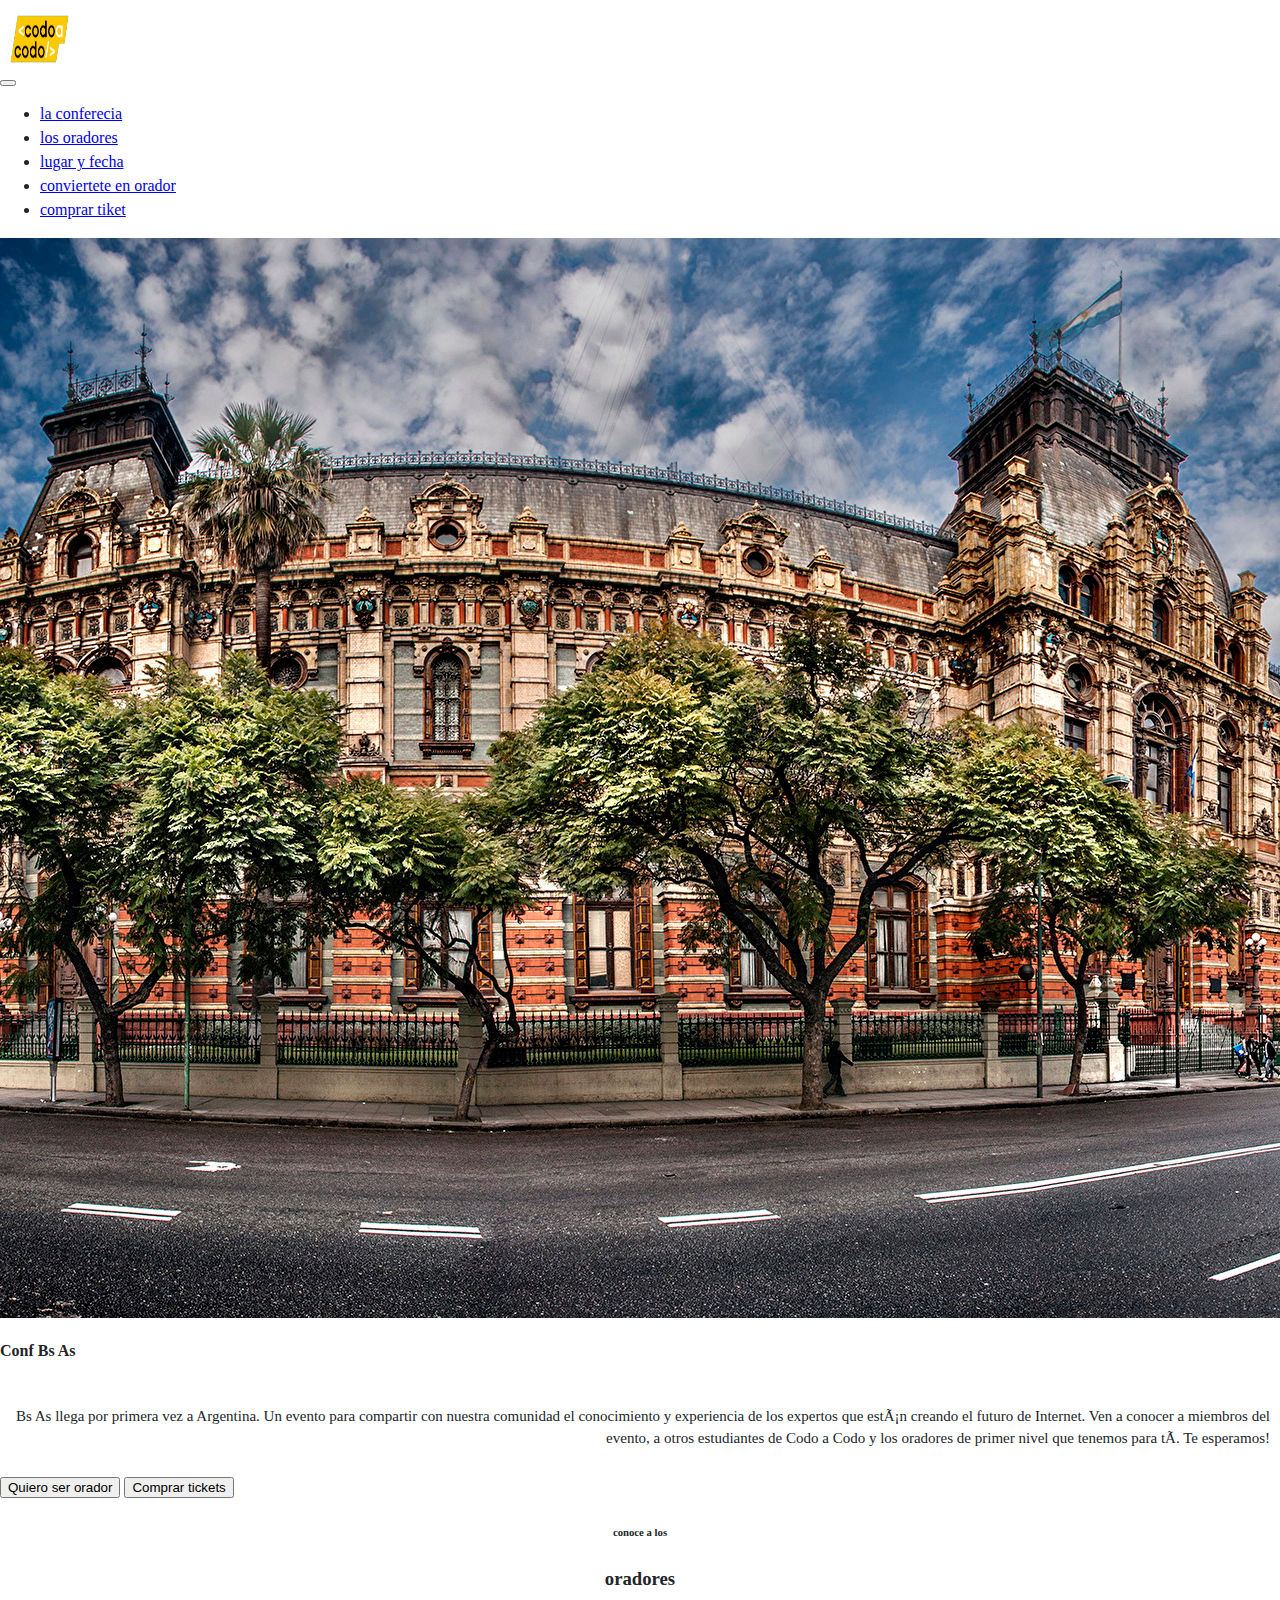
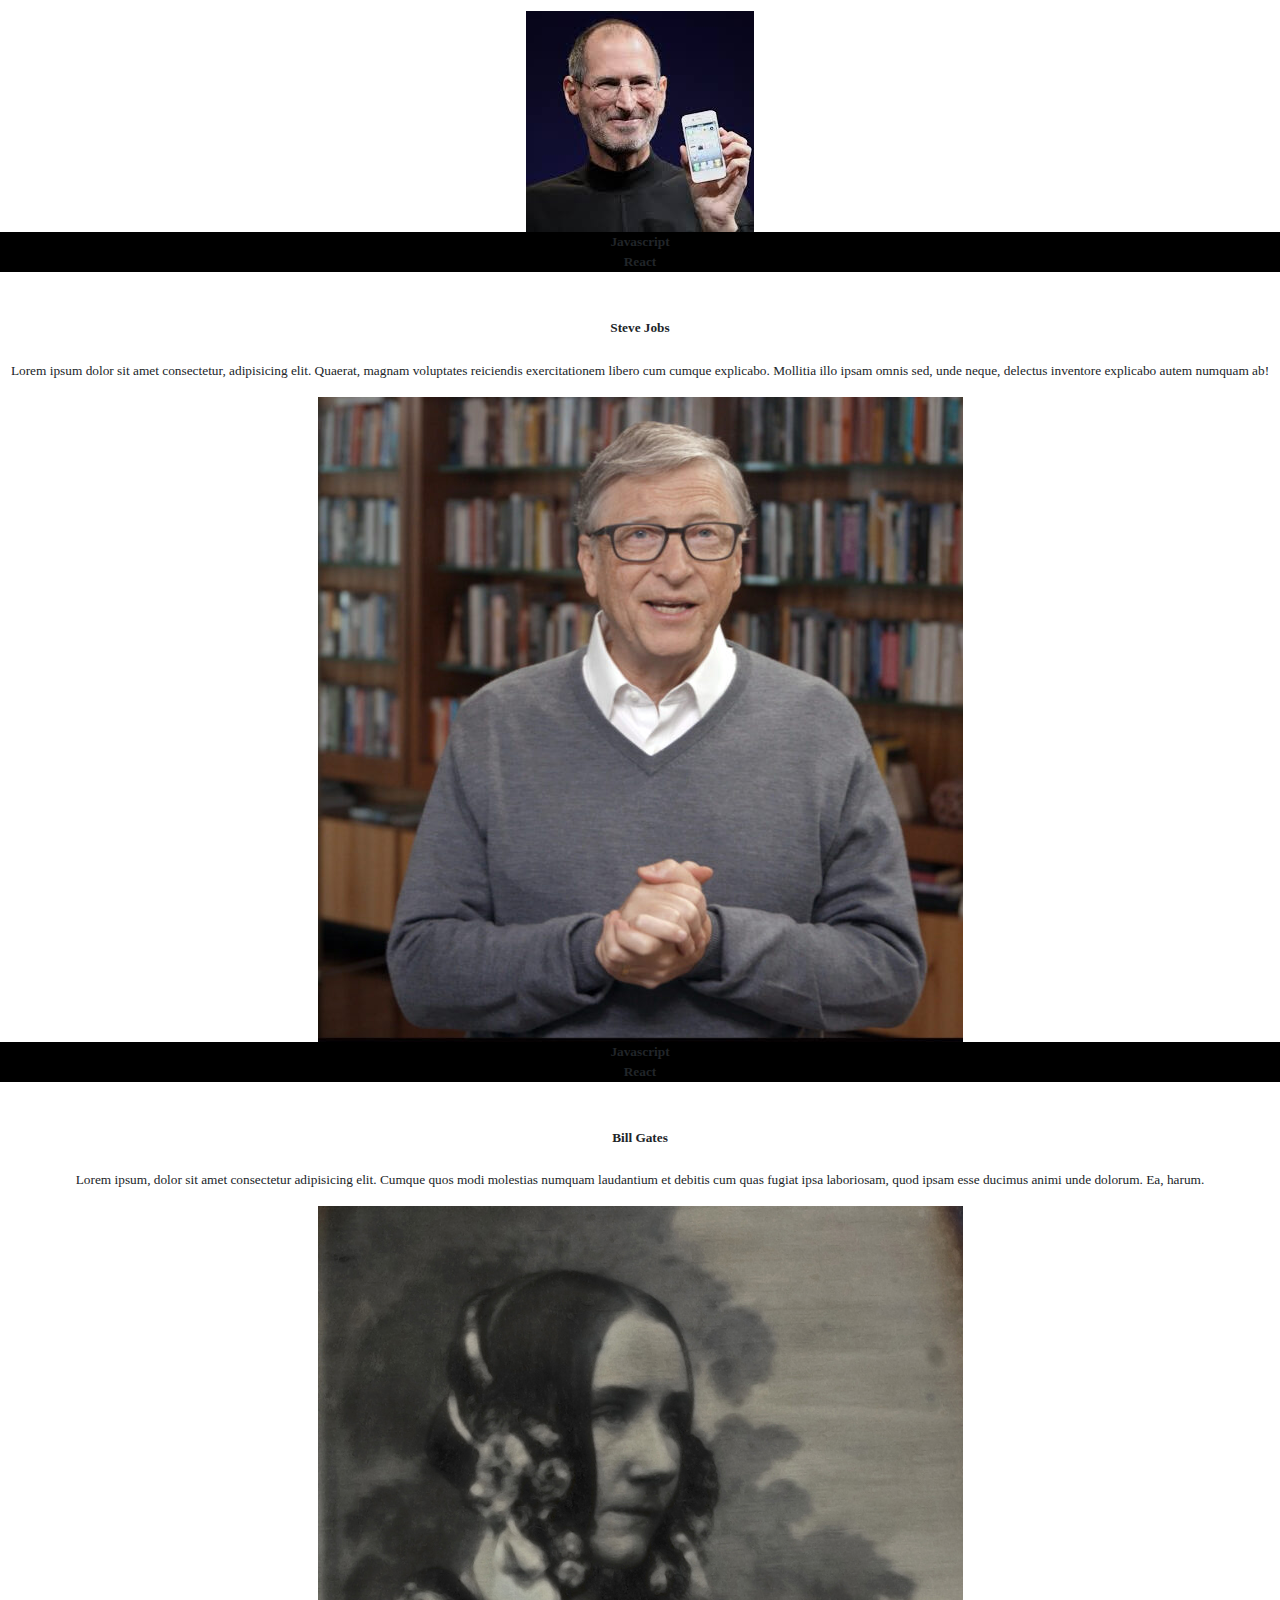
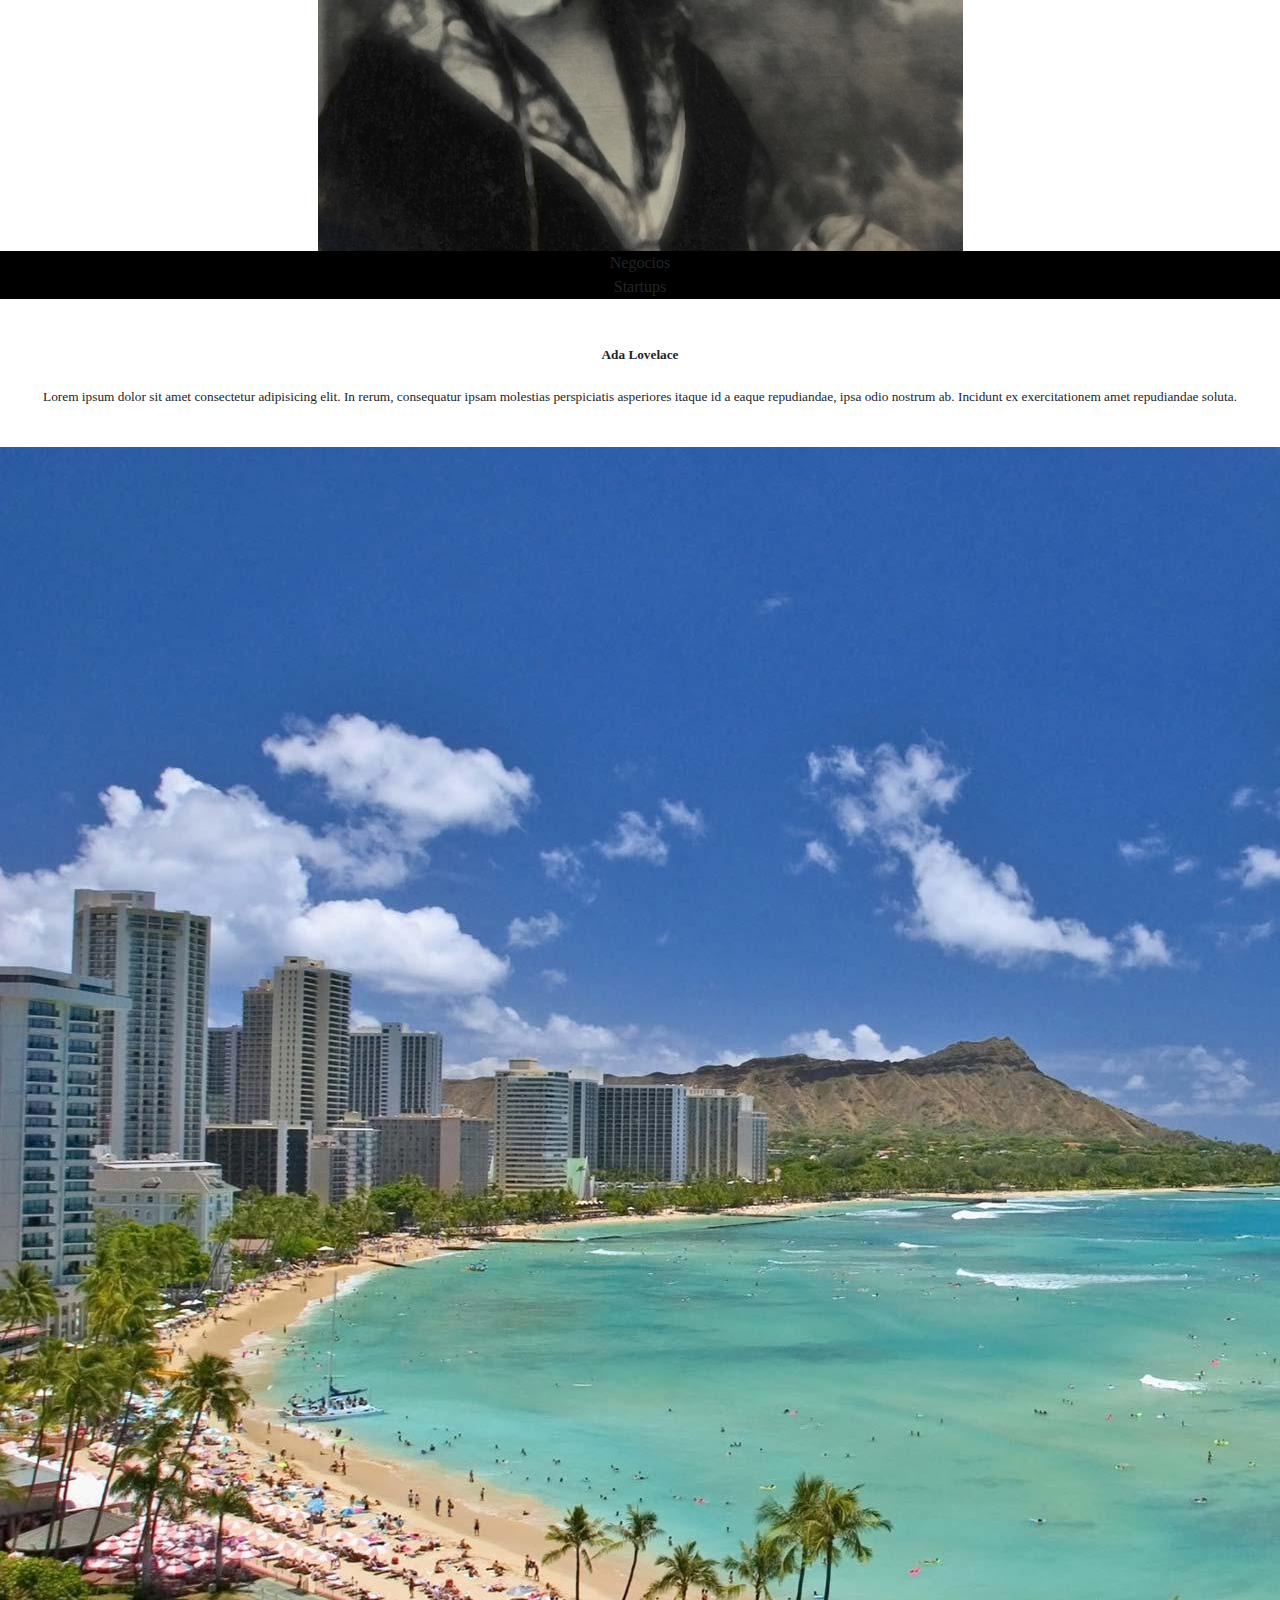
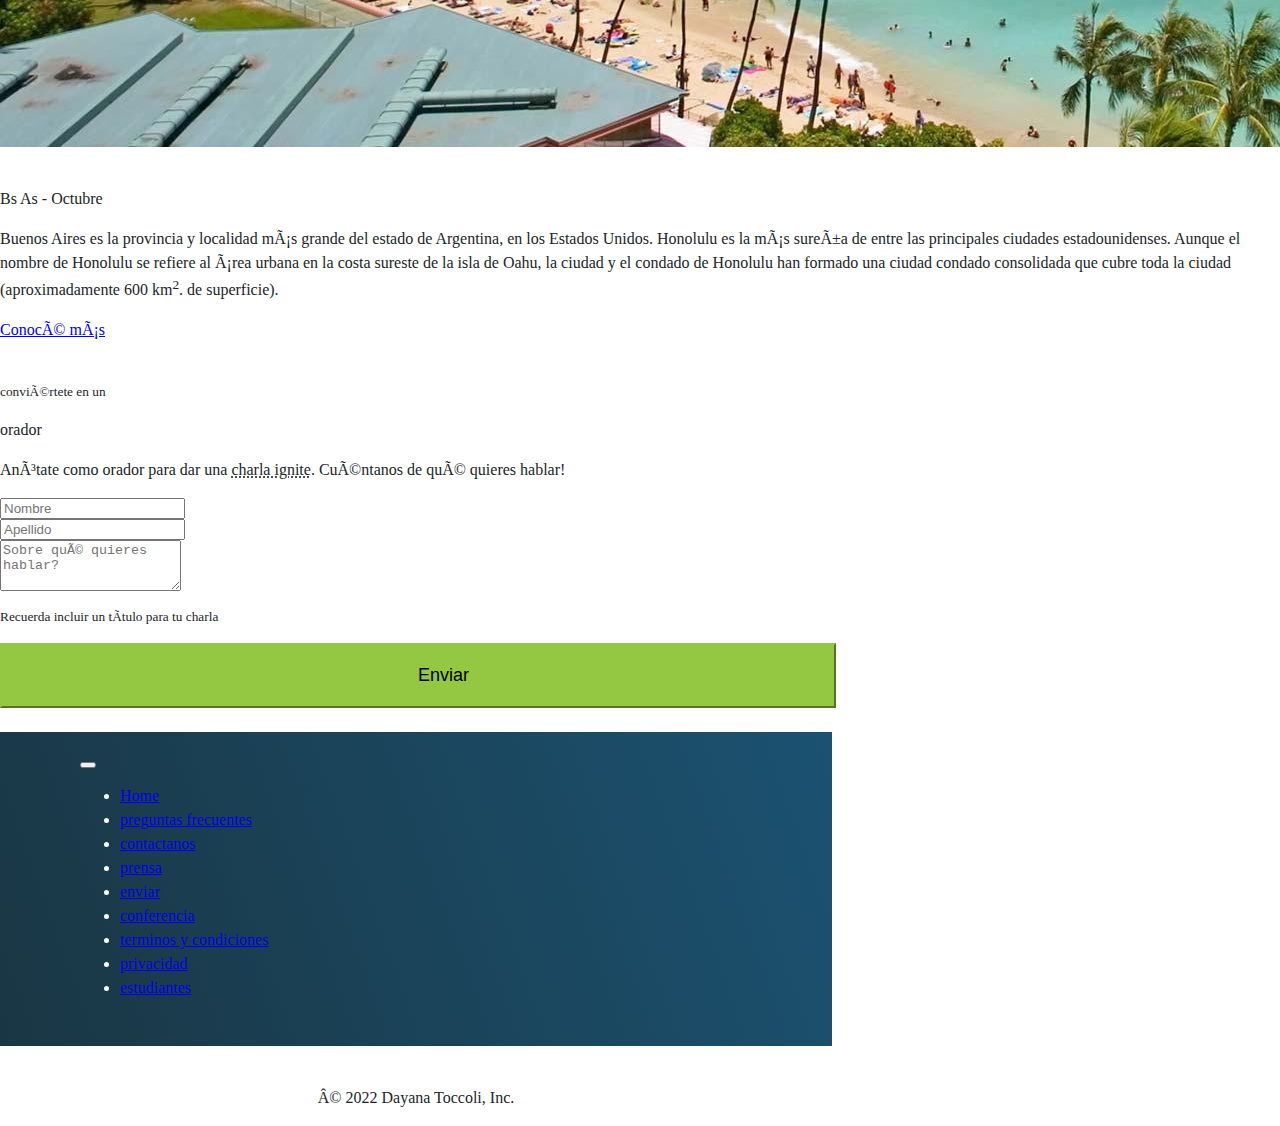
==== index.html/index.html @ 0b84499a "actualizacion" ====
<!DOCTYPE html5>
<html lang="es">
<head>
 <meta charset.= "utf-8">
 <meta name="esta es una pagina para el travbajo practico de codo a codo">
 <meta name="content= html, css, xtml, pagina, web, html5">
 <meta name=" viewport" content="width= device-width, initial-scale=1.0">
 <title>tp codo a codo</title>

<!-- CSS -->
<link rel="stylesheet" href="style.css">
<!-- bootstrap-->
<link href="https://cdn.jsdelivr.net/npm/bootstrap@5.2.2/dist/css/bootstrap.min.css" 
rel="stylesheet" integrity="sha384-Zenh87qX5JnK2Jl0vWa8Ck2rdkQ2Bzep5IDxbcnCeuOxjzrPF/et3URy9Bv1WTRi" 
crossorigin="anonymous">


</head>


<body>
<!--menu-->
<header>
  <nav class="row">
    <div>
      <a class="navbar-brand" href="#">
        <img src="img.png/codoacodo.png" alt="codoacodo" width="80px" height="80px">
      </a>
      <nav class="navbar navbar-expand-lg">
        <div class="container-fluid">
          <button class="navbar-toggler" type="button" data-bs-toggle="collapse" data-bs-target="#navbarNav" aria-controls="navbarNav" aria-expanded="false" aria-label="Toggle navigation">
            <span class="navbar-toggler-icon"></span>
          </button>
          <div class="collapse navbar-collapse" id="navbarNav">
            <ul class="navbar-nav">
              <li class="nav-item">
                <a class="nav-link active" href="#">la conferecia</a>
              </li>
              <li class="nav-item">
                <a class="nav-link active" href="#">los oradores</a>
              </li>
              <li class="nav-item">
                <a class="nav-link active" href="#">lugar y fecha</a>
              </li>
              <li class="nav-item">
                <a class="nav-link active" href="#">conviertete en orador</a>
              </li>
              <li class="nav-item" id="tiket">
                <a class="nav-link active" href="#">comprar tiket </a>
              </li>
            </ul>
          </div>
        </div>
      </nav>
</section>
</header>

<!-- Conf Bs As -->
<seccion class="container">
  <div class="degradado">
    <img src="img.png/ba1.jpg" class="card-img" alt="Buenos Aires"/>
  </div>
</seccion>
<div>
  <h4>Conf Bs As</h4>
  <section class="contenedortexto">
      <p>
          Bs As llega por primera vez a Argentina. Un evento para compartir con
          nuestra comunidad el conocimiento y experiencia de los expertos que
          están creando el futuro de Internet. Ven a conocer a miembros del
          evento, a otros estudiantes de Codo a Codo y los oradores de primer
          nivel que tenemos para tí. Te esperamos!
     </p>
    </div>
  </section>
  <sectio class="botones">
    <div>

      <button type="button">Quiero ser orador</button>
      <button type="button">Comprar tickets</button>
     
    </div>
  </section>

<!--oradores -->

<div class="oradores" style="width: 100%">
    
  <h6>conoce a los</h6>
  <h3>oradores</h3>

  <!-- presentadores-->
      <div class="card border-0">
        <div class="row row-cols-1 row-cols-md-3 g-4 textizq">
          <div class="col">
            <div class="card h-100">
              <img
                src="img.png/steve.jpg"
                class="card-img-top"
                alt="Steve Jobs"
              />
              <div class="card-body">
                <div class="container px-5 py-0">
                  <div class="row ms-0 position-absolute start-0">
                    <div
                      class="
                        col
                        card-text
                        bg-warning
                        rounded
                        mx-1
                        p-0
                        text-center
                      "
                    >
                      <small><strong>Javascript</strong></small>
                    </div>
                    <div
                      class="
                        col
                        card-text
                        bg-info
                        rounded
                        mx-1
                        p-0
                        text-center text-white
                      "
                    >
                      <small><strong>React</strong></small>
                    </div>
                  </div>
                </div>
                <br />
                <h5 class="card-title">Steve Jobs</h5>
                <p class="card-text">
                  <small>
                    Lorem ipsum dolor sit amet consectetur, adipisicing elit.
                    Quaerat, magnam voluptates reiciendis exercitationem libero
                    cum cumque explicabo. Mollitia illo ipsam omnis sed, unde
                    neque, delectus inventore explicabo autem numquam ab!
                  </small>
                </p>
              </div>
            </div>
          </div>
          <div class="col">
            <div class="card h-100">
              <img
                src="img.png/bill.jpg"
                class="card-img-top"
                alt="Bill Gates"
              />
              <div class="card-body">
                <div class="container px-5 py-0">
                  <div class="row ms-0 position-absolute start-0">
                    <div
                      class="
                        col
                        card-text
                        bg-warning
                        rounded
                        mx-1
                        p-0
                        mb-0
                        text-center
                      "
                    >
                      <small><strong>Javascript</strong></small>
                    </div>
                    <div
                      class="
                        col
                        card-text
                        bg-info
                        rounded
                        text-white
                        mx-1
                        p-0
                        mb-0
                        text-center
                      "
                    >
                      <small><strong>React</strong></small>
                    </div>
                  </div>
                </div>
                <br />
                <h5 class="card-title">Bill Gates</h5>
                <p class="card-text">
                  <small>
                    Lorem ipsum, dolor sit amet consectetur adipisicing elit.
                    Cumque quos modi molestias numquam laudantium et debitis cum
                    quas fugiat ipsa laboriosam, quod ipsam esse ducimus animi
                    unde dolorum. Ea, harum.
                  </small>
                </p>
              </div>
            </div>
          </div>
          <div class="col">
            <div class="card h-100">
              <img
                src="img.png/ada.jpeg"
                class="card-img-top"
                alt="Ada Lovelace"
              />
              <div class="card-body">
                <div class="container px-5 py-0">
                  <div class="row ms-0 position-absolute start-0">
                    <div
                      class="
                        col
                        card-text
                        bg-secondary
                        rounded
                        mx-1
                        p-0
                        mb-0
                        text-center text-white
                      "
                    >
                      <span class="badge badge-warning">Negocios</span>
                    </div>
                    <div
                      class="
                        col
                        card-text
                        bg-danger
                        rounded
                        text-white
                        mx-1
                        p-0
                        mb-0
                        text-center
                      "
                    >
                      <span class="badge badge-warning">Startups</span>
                    </div>
                  </div>
                </div>
                <br />

                <h5 class="card-title">Ada Lovelace</h5>
                <p class="card-text">
                  <small>
                    Lorem ipsum dolor sit amet consectetur adipisicing elit. In
                    rerum, consequatur ipsam molestias perspiciatis asperiores
                    itaque id a eaque repudiandae, ipsa odio nostrum ab.
                    Incidunt ex exercitationem amet repudiandae soluta.
                  </small>
                </p>
              </div>
            </div>
          </div>
        </div>
      </div>
    </div>

    <!-- Bs As - Octubre -->
    <br />
    <div class="container-fluid">
      <div class="row justify-content-center text-black divDoble">
        <div class="col-6 d-inline ps-0">
          <img src="img.png/honolulu.jpg" alt="Honolulu" class="card-img-top" />
        </div>
        <div class="col-6 d-inline divDoble">
          <br/>
          <p class= "t1"
          h4>Bs As - Octubre</p>
          <p class="t2">
            Buenos Aires es la provincia y localidad más grande del estado de
            Argentina, en los Estados Unidos. Honolulu es la más sureña de entre
            las principales ciudades estadounidenses. Aunque el nombre de
            Honolulu se refiere al área urbana en la costa sureste de la isla de
            Oahu, la ciudad y el condado de Honolulu han formado una ciudad
            condado consolidada que cubre toda la ciudad (aproximadamente 600
            km<sup>2</sup>. de superficie).
          </p>
          <a href="#" class="btn btn-outline-dark text-white border-white">Conocé más</a>
        </div>
      </div>
    </div>
    <br />

    <!-- Formulario de registro de oradores -->
    <div class="container-fluid text-center" px-5 style="width: 65%">
      <p class="text-uppercase pt-2 mb-0">
        <small>conviértete en un</small>
      </p>
      <p class="h1 text-uppercase">orador</p>
      <p>
        Anótate como orador para dar una
        <abbr title="attribute">charla ignite</abbr>. Cuéntanos de qué quieres
        hablar!
      </p>
      <div class="row g-2">
        <div class="col-md">
          <div class="mb-3">
            <input
              type="text"
              class="form-control"
              id="inputNombre"
              placeholder="Nombre"
            />
          </div>
        </div>
        <div class="col-md">
          <div class="mb-3">
            <input
              type="text"
              class="form-control"
              id="inputApellido"
              placeholder="Apellido"
            />
          </div>
        </div>
      </div>

      <div class="mb-3">
        <textarea
          class="form-control"
          id="exampleFormControlTextarea1"
          rows="3"
          placeholder="Sobre qué quieres hablar?"
        ></textarea>
        <p class="form-text alineadoIzq">
          <small>Recuerda incluir un título para tu charla</small>
        </p>
      </div>


      <div>
        <button class="botonEnviar" type="button">Enviar</button>
      </div>
    <br>


<footer>
 <nav class="navbar navbar-expand-lg">
    <div class="container-fluid">
      <button class="navbar-toggler" type="button" data-bs-toggle="collapse" data-bs-target="#navbarNav" aria-controls="navbarNav" aria-expanded="false" aria-label="Toggle navigation">
        <span class="navbar-toggler-icon"></span>
      </button>
      <div class="collapse navbar-collapse" id="navbarNav">
        <ul class="navbar-nav">
          <li class="nav-item">
            <a class="nav-link active" aria-current="page" href="#">Home</a>
          </li>
          <li class="nav-item">
            <a class="nav-link active" href="#">preguntas frecuentes</a>
          </li>
          <li class="nav-item">
            <a class="nav-link active" href="#">contactanos</a>
          </li>
          <li class="nav-item">
            <a class="nav-link active" href="#">prensa</a>
          </li>
          <li class="nav-item">
            <a class="nav-link active" href="#">enviar</a>
          </li>
          <li class="nav-item">
            <a class="nav-link active" href="#">conferencia</a>
          </li>
          <li class="nav-item">
            <a class="nav-link active" href="#">terminos y condiciones</a>
          </li>
          <li class="nav-item">
            <a class="nav-link active" href="#">privacidad</a>
          <li class="nav-item">
            <a class="nav-link active" href="#">estudiantes</a>
            </li>
          </li>
        </ul>
      </div>
    </div>
  </nav>


<br>
    <p class="mg">© 2022 Dayana Toccoli, Inc.</p>
</footer>


    <script
      src="C:\Users\Lenovo\Desktop\TP Integrdor - Codo a codo\Estilos.css"
      integrity="sha384-MrcW6ZMFYlzcLA8Nl+NtUVF0sA7MsXsP1UyJoMp4YLEuNSfAP+JcXn/tWtIaxVXM"
      crossorigin="anonymous"
    ></script>
  </body>
</html>
---- index.html/style.css ----
*, ::after, ::before {
  box-sizing: border-box
}
/*conferencia bsas*/

.container{
    background: black;
    padding: 0px;
    position: relative;
    text-align: center;
    width: 100%;
}
 
  .card-img {
    opacity: 1;
    transition: 0.5s opacity;
  }
  
  .degradado .degradado-desc {
    background-color: rgba(0, 0, 0, 0.6);
    bottom: 0px;
    color: white;
    font-size: 1.2em;
    left: 0px;
    padding: 10px 15px;
    position: absolute;
    transition: 0.5s padding;
    text-align: center;
    width: 100%;
  }

  .contenedortexto{
    text-align: right;
    position: inherit;
    left: 40%;
    padding: 5px;
    margin: 5px;
    font-size:15px ;
  }
  
  .contenedortexto .botones{
    text-align: left;
  }
  
  .textoAbajo {
    position: relative;
    bottom: -35%;
}

/*oradores*/
.oradores{
  text-align: center;
}


body {
  margin: 0;
  font-family: var(--bs-font-sans-serif);
  font-size: 1rem;
  font-weight: 400;
  line-height: 1.5;
  color: #212529;
  background-color: #fff;
  -webkit-text-size-adjust: 100%;
  -webkit-tap-highlight-color: transparent
}





.container-fluid .navbar{

background: linear-gradient(70deg, rgba(26,54,68,255), rgba(27,82,113,255));
color: white;
text-align: initial;

padding-left: 80px;
padding-right: 80px;
justify-content: space-between;
padding-top: 30PX;
padding-bottom: 30px;

align-items: center;
width: 100%;
margin-bottom: 0%;

     
}




.botonenviar{
  background-color: #95c842 !important;
  border-color: #95c842 !important;
  width: 100%;
  font-size: large;
  margin: 0%;
  padding-top: 20px;
  padding-bottom: 20px;
  padding-left: 50%;
  padding-right: 50%;
  justify-content: space-between;
  align-items: center;
  position: relative;
      }

  .mg{
    text-align: center;
  }
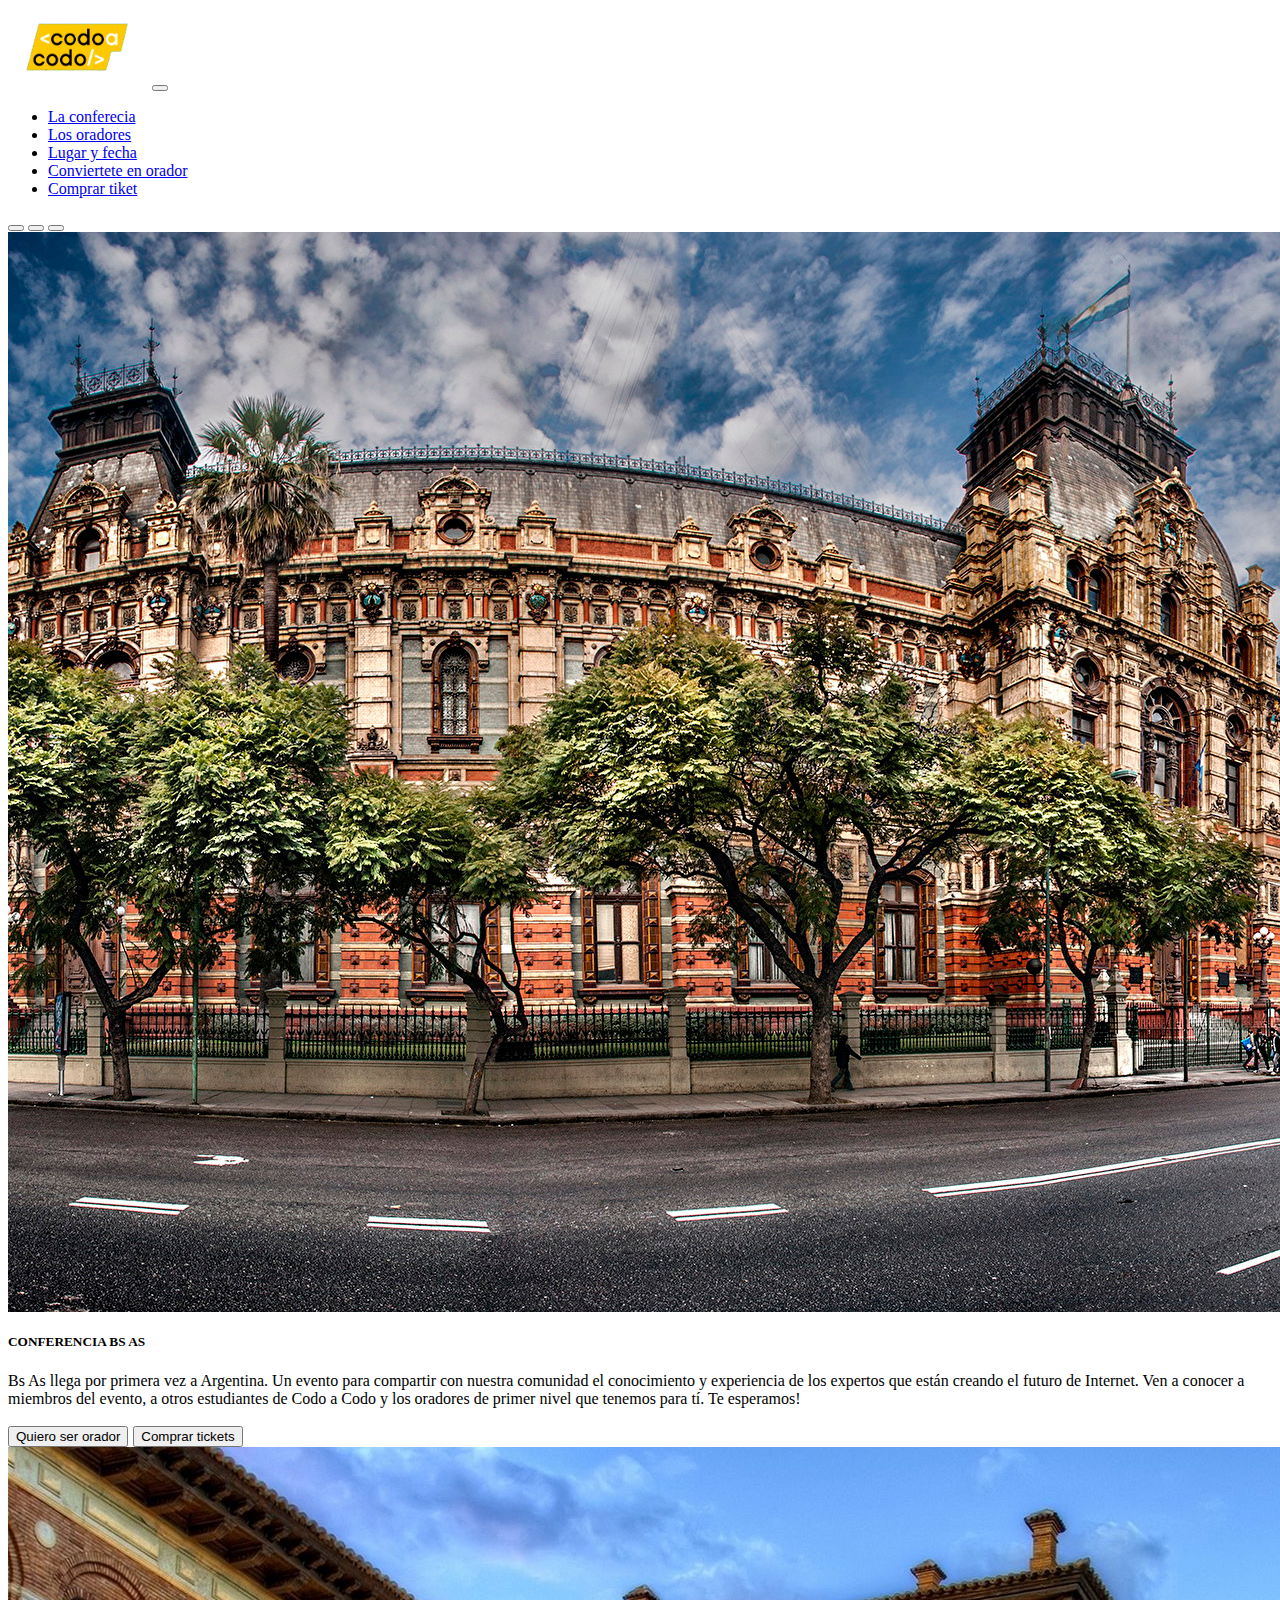
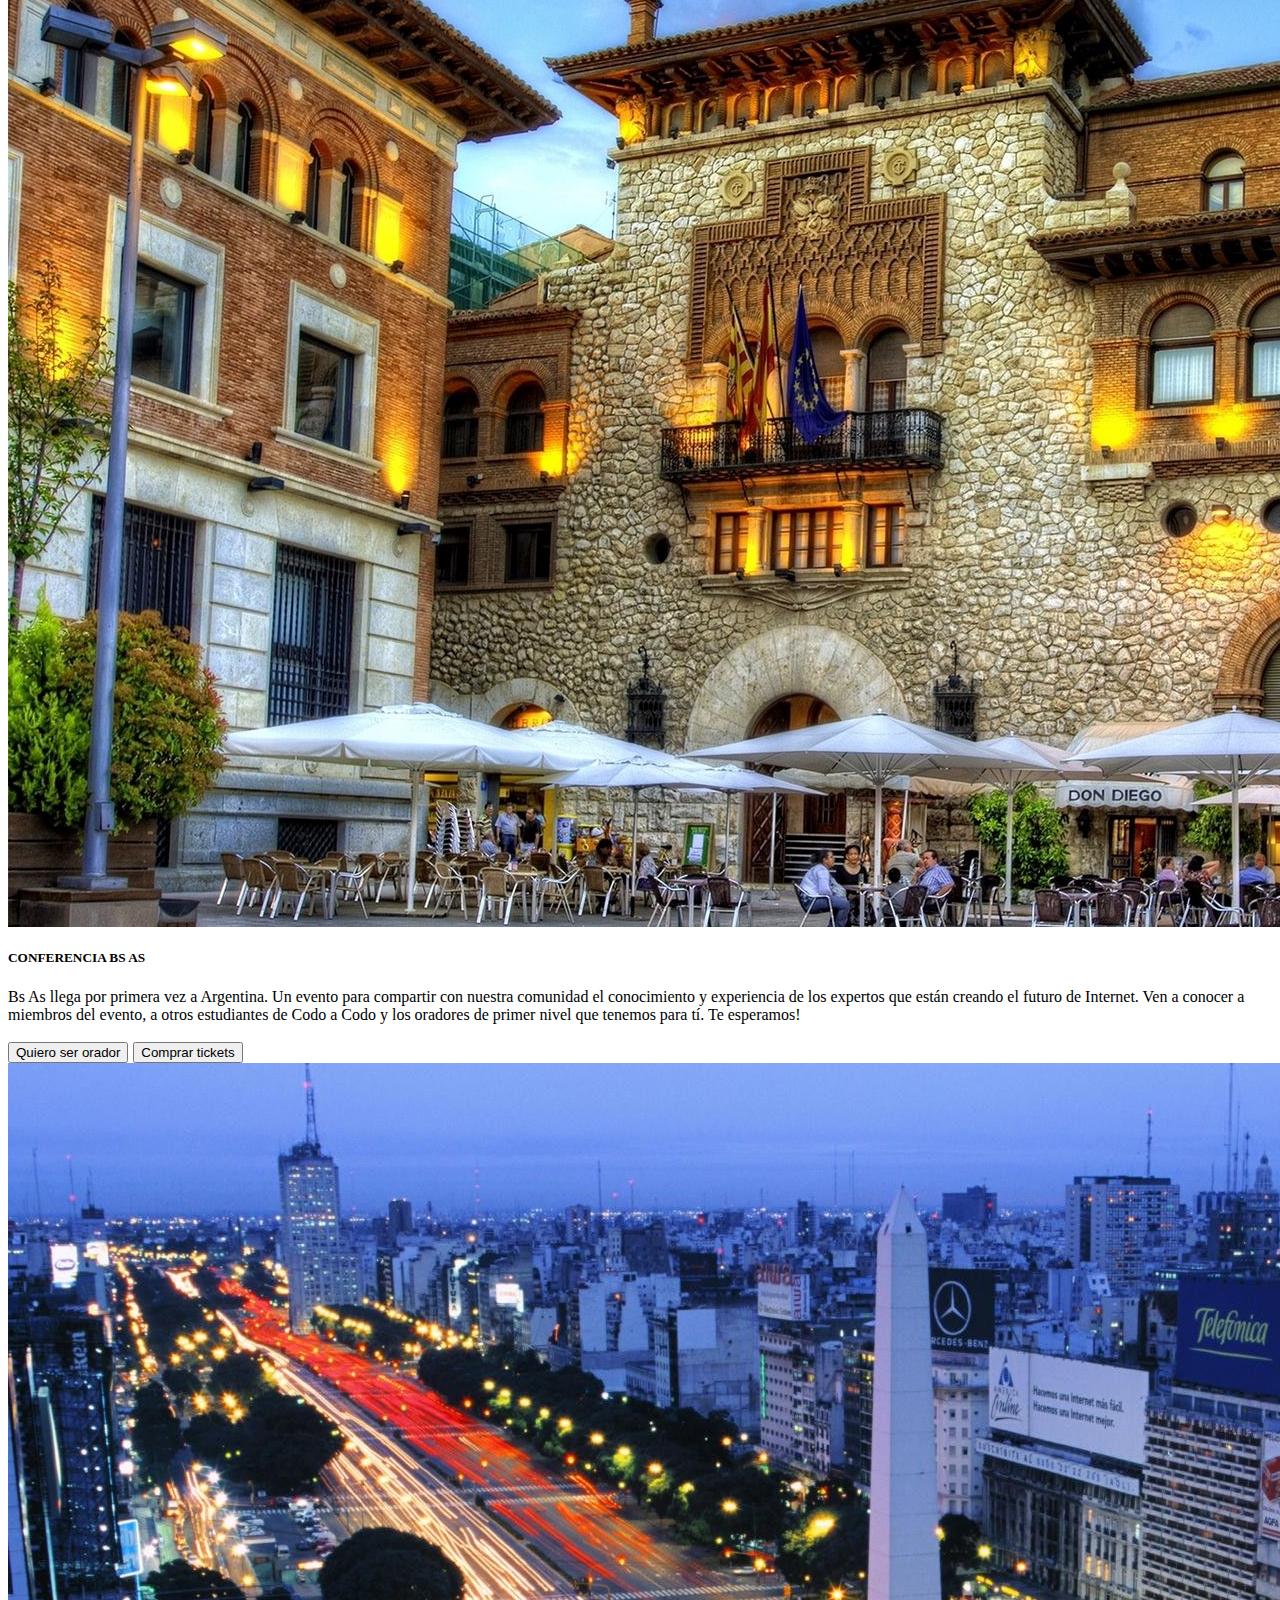
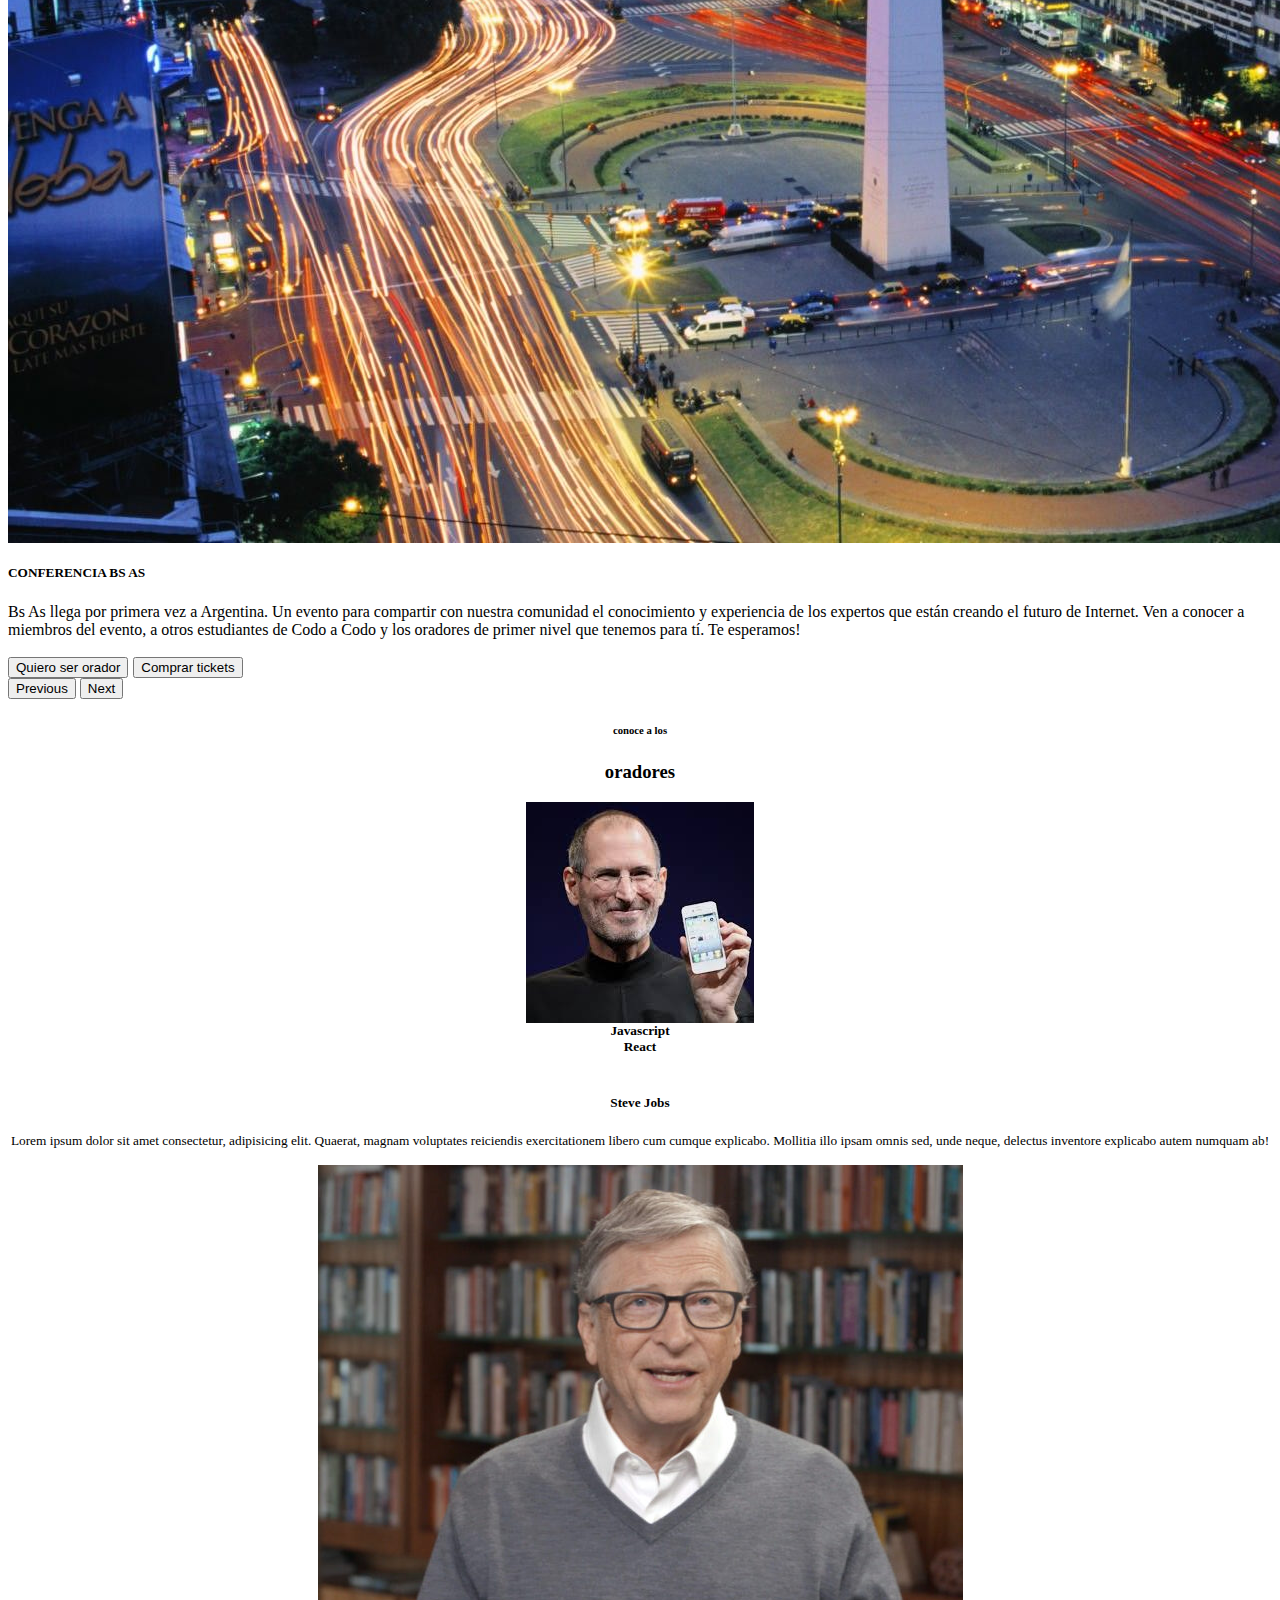
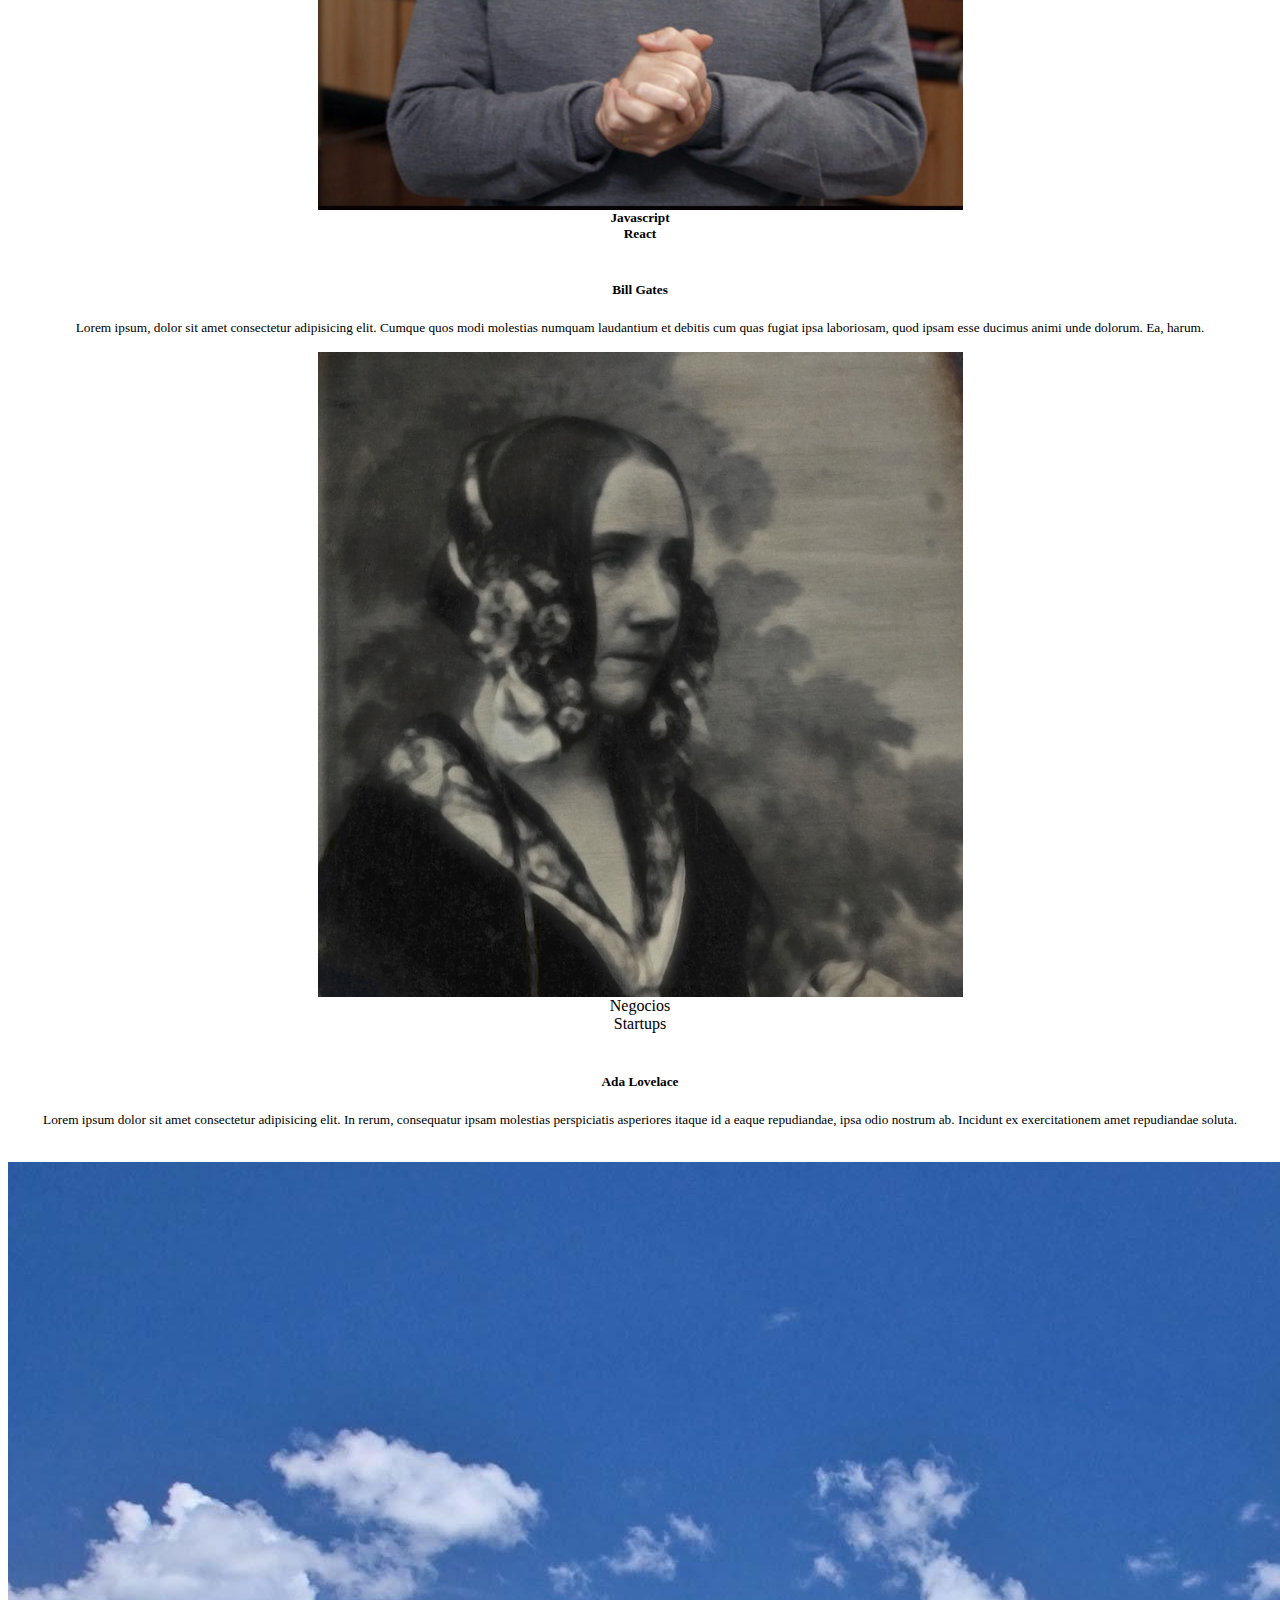
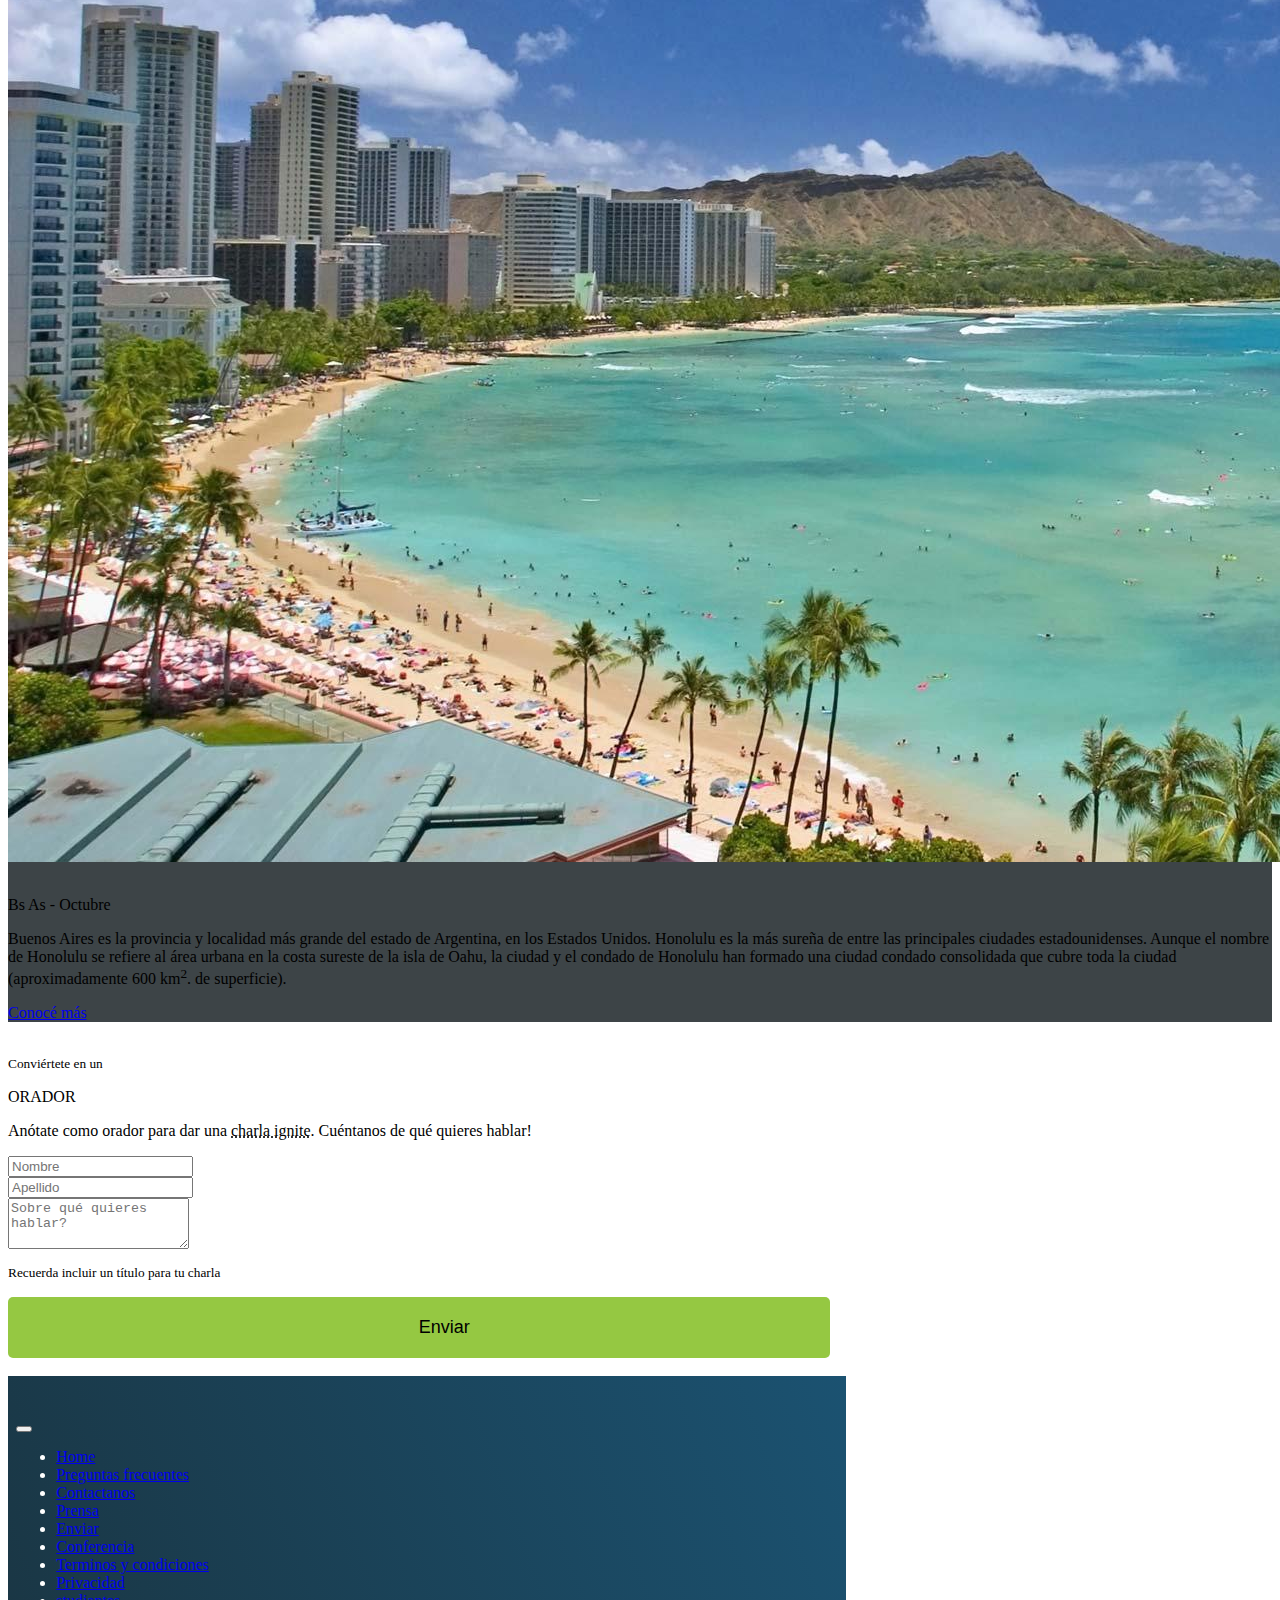
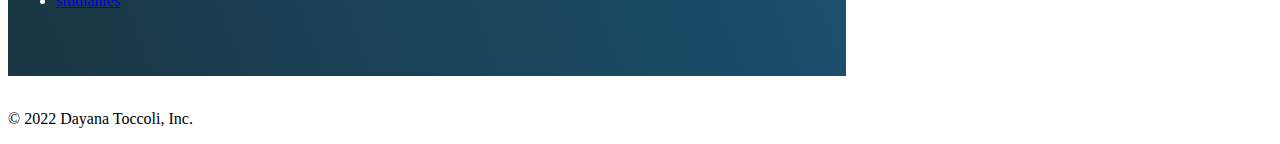
==== commit 6878f1ce: "actualizacion" ====
--- a/index.html/index.html
+++ b/index.html/index.html
@@ -1,8 +1,8 @@
 <!DOCTYPE html5>
 <html lang="es">
 <head>
- <meta charset.= "utf-8">
- <meta name="esta es una pagina para el travbajo practico de codo a codo">
+ <meta charset= "utf-8">
+ <meta name="esta es una pagina para el trabajo practico de codo a codo">
  <meta name="content= html, css, xtml, pagina, web, html5">
  <meta name=" viewport" content="width= device-width, initial-scale=1.0">
  <title>tp codo a codo</title>
@@ -20,67 +20,114 @@
 
 <body>
 <!--menu-->
-<header>
-  <nav class="row">
-    <div>
+<section>
+  <header>
+  <nav class="navbar navbar-expand-lg bg-dark">
+    <!-- Navbar content -->
+   <div class="container-fluid">
       <a class="navbar-brand" href="#">
-        <img src="img.png/codoacodo.png" alt="codoacodo" width="80px" height="80px">
-      </a>
-      <nav class="navbar navbar-expand-lg">
-        <div class="container-fluid">
-          <button class="navbar-toggler" type="button" data-bs-toggle="collapse" data-bs-target="#navbarNav" aria-controls="navbarNav" aria-expanded="false" aria-label="Toggle navigation">
-            <span class="navbar-toggler-icon"></span>
-          </button>
-          <div class="collapse navbar-collapse" id="navbarNav">
-            <ul class="navbar-nav">
-              <li class="nav-item">
-                <a class="nav-link active" href="#">la conferecia</a>
+        <img src="img.png/codoacodo.png" alt="codoacodo" height="80px" class="d-inline-block aling-text-top"></a>
+        <button class="navbar-toggler" type="button" data-bs-toggle="collapse" data-bs-target>
+        <span class="navbar-toggler-icon"></span>
+        </button>
+        <div class="textizq" id="navbarnav">
+          <ul class="nav">
+                <li class="nav-item">
+                <a class="nav-link text-white" href="#">La conferecia</a>
               </li>
               <li class="nav-item">
-                <a class="nav-link active" href="#">los oradores</a>
+                <a class="nav-link text-white" href="#">Los oradores</a>
               </li>
               <li class="nav-item">
-                <a class="nav-link active" href="#">lugar y fecha</a>
+                <a class="nav-link text-white" href="#">Lugar y fecha</a>
               </li>
               <li class="nav-item">
-                <a class="nav-link active" href="#">conviertete en orador</a>
+                <a class="nav-link text-white" href="#">Conviertete en orador</a>
               </li>
               <li class="nav-item" id="tiket">
-                <a class="nav-link active" href="#">comprar tiket </a>
+                <a class="nav-link" href="#">Comprar tiket</a>
               </li>
-            </ul>
-          </div>
-        </div>
-      </nav>
+          </ul>
+        </div>
+    </div>
+  </nav>
 </section>
-</header>
 
 <!-- Conf Bs As -->
-<seccion class="container">
-  <div class="degradado">
-    <img src="img.png/ba1.jpg" class="card-img" alt="Buenos Aires"/>
+
+
+<div id="carouselExampleDark" class="carousel carousel-light slide" data-bs-ride="carousel">
+  <div class="carousel-indicators">
+    <button type="button" data-bs-target="#carouselExampleDark" data-bs-slide-to="0" class="active" aria-current="true" aria-label="Slide 1"></button>
+    <button type="button" data-bs-target="#carouselExampleDark" data-bs-slide-to="1" aria-label="Slide 2"></button>
+    <button type="button" data-bs-target="#carouselExampleDark" data-bs-slide-to="2" aria-label="Slide 3"></button>
   </div>
-</seccion>
-<div>
-  <h4>Conf Bs As</h4>
-  <section class="contenedortexto">
-      <p>
+  <div class="carousel-inner">
+    <div class="carousel-item active" data-bs-interval="10000">
+      <img src="img.png/ba1.jpg" class="d-block w-100" alt="bsas1">
+      <div class="carousel-caption d-none d-md-block">
+        <h5 id="texto">CONFERENCIA BS AS</h5>
+        <p id="texto">
           Bs As llega por primera vez a Argentina. Un evento para compartir con
           nuestra comunidad el conocimiento y experiencia de los expertos que
           están creando el futuro de Internet. Ven a conocer a miembros del
           evento, a otros estudiantes de Codo a Codo y los oradores de primer
           nivel que tenemos para tí. Te esperamos!
-     </p>
-    </div>
-  </section>
-  <sectio class="botones">
-    <div>
-
-      <button type="button">Quiero ser orador</button>
-      <button type="button">Comprar tickets</button>
-     
-    </div>
-  </section>
+        </p>
+        <div class="texto">
+          <button type="button" class="btn btn-outline-dark text-white border-dark">Quiero ser orador</button>
+          <button type="button" class="btn btn-outline-dark text-white border-dark">Comprar tickets</button>
+          </div>  
+      </div>
+    </div>
+    <div class="carousel-item" data-bs-interval="2000">
+      <img src="img.png/ba2.jpg" class="d-block w-100" alt="bsas2">
+      <div class="carousel-caption d-none d-md-block ">
+        <h5 id="texto">CONFERENCIA BS AS</h5>
+        <p id="texto">
+          Bs As llega por primera vez a Argentina. Un evento para compartir con
+          nuestra comunidad el conocimiento y experiencia de los expertos que
+          están creando el futuro de Internet. Ven a conocer a miembros del
+          evento, a otros estudiantes de Codo a Codo y los oradores de primer
+          nivel que tenemos para tí. Te esperamos!
+        </p>
+        <div class="texto">
+          <button type="button" class="btn btn-outline-dark text-white border-black">Quiero ser orador</button>
+          <button type="button" class="btn btn-outline-dark text-white border-black">Comprar tickets</button>
+          </div>  
+      </div>
+    </div>
+    <div class="carousel-item">
+      <img src="img.png/ba3.jpg" class="d-block w-100" alt="bsas3">
+      <div class="carousel-caption d-none d-md-block">
+        <h5 id="texto">CONFERENCIA BS AS</h5>
+        <p id="texto">
+          Bs As llega por primera vez a Argentina. Un evento para compartir con
+          nuestra comunidad el conocimiento y experiencia de los expertos que
+          están creando el futuro de Internet. Ven a conocer a miembros del
+          evento, a otros estudiantes de Codo a Codo y los oradores de primer
+          nivel que tenemos para tí. Te esperamos!
+        </p>
+        <div class="texto">
+          <button type="button" class="btn btn-outline-dark text-white border-black">Quiero ser orador</button>
+          <button type="button" class="btn btn-outline-dark text-white border-black">Comprar tickets</button>
+          </div>
+      </div>
+    </div>
+  </div>
+
+  <button class="carousel-control-prev" type="button" data-bs-target="#carouselExampleDark" data-bs-slide="prev">
+    <span class="carousel-control-prev-icon" aria-hidden="true"></span>
+    <span class="visually-hidden">Previous</span>
+  </button>
+  <button class="carousel-control-next" type="button" data-bs-target="#carouselExampleDark" data-bs-slide="next">
+    <span class="carousel-control-next-icon" aria-hidden="true"></span>
+    <span class="visually-hidden">Next</span>
+  </button>
+</div>
+
+<!--aca termina el carrusel con texto-->        
+ 
 
 <!--oradores -->
 
@@ -257,14 +304,14 @@
     </div>
 
     <!-- Bs As - Octubre -->
-    <br />
+  <br />
     <div class="container-fluid">
       <div class="row justify-content-center text-black divDoble">
         <div class="col-6 d-inline ps-0">
           <img src="img.png/honolulu.jpg" alt="Honolulu" class="card-img-top" />
         </div>
         <div class="col-6 d-inline divDoble">
-          <br/>
+        <br/>
           <p class= "t1"
           h4>Bs As - Octubre</p>
           <p class="t2">
@@ -276,7 +323,7 @@
             condado consolidada que cubre toda la ciudad (aproximadamente 600
             km<sup>2</sup>. de superficie).
           </p>
-          <a href="#" class="btn btn-outline-dark text-white border-white">Conocé más</a>
+          <a href="#" class="btn btn-outline-dark text-white border-black">Conocé más</a>
         </div>
       </div>
     </div>
@@ -285,9 +332,9 @@
     <!-- Formulario de registro de oradores -->
     <div class="container-fluid text-center" px-5 style="width: 65%">
       <p class="text-uppercase pt-2 mb-0">
-        <small>conviértete en un</small>
+        <small>Conviértete en un</small>
       </p>
-      <p class="h1 text-uppercase">orador</p>
+      <p class="h1 text-uppercase">ORADOR</p>
       <p>
         Anótate como orador para dar una
         <abbr title="attribute">charla ignite</abbr>. Cuéntanos de qué quieres
@@ -341,50 +388,46 @@
       <button class="navbar-toggler" type="button" data-bs-toggle="collapse" data-bs-target="#navbarNav" aria-controls="navbarNav" aria-expanded="false" aria-label="Toggle navigation">
         <span class="navbar-toggler-icon"></span>
       </button>
-      <div class="collapse navbar-collapse" id="navbarNav">
+      <div class="collapse navbar-collapse text-izq" id="navbarNav">
         <ul class="navbar-nav">
           <li class="nav-item">
             <a class="nav-link active" aria-current="page" href="#">Home</a>
           </li>
           <li class="nav-item">
-            <a class="nav-link active" href="#">preguntas frecuentes</a>
-          </li>
-          <li class="nav-item">
-            <a class="nav-link active" href="#">contactanos</a>
-          </li>
-          <li class="nav-item">
-            <a class="nav-link active" href="#">prensa</a>
-          </li>
-          <li class="nav-item">
-            <a class="nav-link active" href="#">enviar</a>
-          </li>
-          <li class="nav-item">
-            <a class="nav-link active" href="#">conferencia</a>
-          </li>
-          <li class="nav-item">
-            <a class="nav-link active" href="#">terminos y condiciones</a>
-          </li>
-          <li class="nav-item">
-            <a class="nav-link active" href="#">privacidad</a>
-          <li class="nav-item">
-            <a class="nav-link active" href="#">estudiantes</a>
+            <a class="nav-link active" href="#">Preguntas frecuentes</a>
+          </li>
+          <li class="nav-item">
+            <a class="nav-link active" href="#">Contactanos</a>
+          </li>
+          <li class="nav-item">
+            <a class="nav-link active" href="#">Prensa</a>
+          </li>
+          <li class="nav-item">
+            <a class="nav-link active" href="#">Enviar</a>
+          </li>
+          <li class="nav-item">
+            <a class="nav-link active" href="#">Conferencia</a>
+          </li>
+          <li class="nav-item">
+            <a class="nav-link active" href="#">Terminos y condiciones</a>
+          </li>
+          <li class="nav-item">
+            <a class="nav-link active" href="#">Privacidad</a>
+          <li class="nav-item">
+            <a class="nav-link active" href="#">studiantes</a>
             </li>
           </li>
         </ul>
       </div>
     </div>
   </nav>
-
-
 <br>
     <p class="mg">© 2022 Dayana Toccoli, Inc.</p>
+
 </footer>
 
-
-    <script
-      src="C:\Users\Lenovo\Desktop\TP Integrdor - Codo a codo\Estilos.css"
-      integrity="sha384-MrcW6ZMFYlzcLA8Nl+NtUVF0sA7MsXsP1UyJoMp4YLEuNSfAP+JcXn/tWtIaxVXM"
-      crossorigin="anonymous"
-    ></script>
-  </body>
-</html>+<script src="https://cdn.jsdelivr.net/npm/bootstrap@5.2.2/dist/js/bootstrap.bundle.min.js" 
+integrity="sha384-OERcA2EqjJCMA+/3y+gxIOqMEjwtxJY7qPCqsdltbNJuaOe923+mo//f6V8Qbsw3" crossorigin="anonymous">
+</script>
+   
+</html>
--- a/index.html/style.css
+++ b/index.html/style.css
@@ -1,96 +1,42 @@
 
-*, ::after, ::before {
-  box-sizing: border-box
+.nav .tiket{
+  color: #95c842;
 }
-/*conferencia bsas*/
-
-.container{
-    background: black;
-    padding: 0px;
-    position: relative;
-    text-align: center;
-    width: 100%;
+.carousel-inner .texto{
+  font-size:larger;
+  color: white;
 }
- 
-  .card-img {
-    opacity: 1;
-    transition: 0.5s opacity;
-  }
-  
-  .degradado .degradado-desc {
-    background-color: rgba(0, 0, 0, 0.6);
-    bottom: 0px;
-    color: white;
-    font-size: 1.2em;
-    left: 0px;
-    padding: 10px 15px;
-    position: absolute;
-    transition: 0.5s padding;
-    text-align: center;
-    width: 100%;
-  }
-
-  .contenedortexto{
-    text-align: right;
-    position: inherit;
-    left: 40%;
-    padding: 5px;
-    margin: 5px;
-    font-size:15px ;
-  }
-  
-  .contenedortexto .botones{
-    text-align: left;
-  }
-  
-  .textoAbajo {
-    position: relative;
-    bottom: -35%;
+.card-img{
+  padding: 0%;
+  margin-top: 0%;
+  font-size: 3rem;
+  color: white;
 }
-
-/*oradores*/
 .oradores{
   text-align: center;
 }
 
-
-body {
-  margin: 0;
-  font-family: var(--bs-font-sans-serif);
-  font-size: 1rem;
-  font-weight: 400;
-  line-height: 1.5;
-  color: #212529;
-  background-color: #fff;
-  -webkit-text-size-adjust: 100%;
-  -webkit-tap-highlight-color: transparent
+.divDoble{
+  /*honolulu*/
+  background: #3d4447;
+  width: auto;
+  width: 300 min-content;
 }
 
-
-
-
-
 .container-fluid .navbar{
-
-background: linear-gradient(70deg, rgba(26,54,68,255), rgba(27,82,113,255));
-color: white;
-text-align: initial;
-
-padding-left: 80px;
-padding-right: 80px;
-justify-content: space-between;
-padding-top: 30PX;
-padding-bottom: 30px;
-
-align-items: center;
-width: 100%;
-margin-bottom: 0%;
-
-     
+  background: linear-gradient(70deg, rgba(26,54,68,255), rgba(27,82,113,255));
+  color: white;
+  text-align: initial;
+  width: 100%;
+  width: 100%;
+  padding-left: 1%;
+  padding-right: 1%;
+  justify-content:flex-end;
+  padding-top: 50PX;
+  padding-bottom: 50px;
+  align-items: center;
+  margin-bottom: 0%;
 }
-
-
-
 
 .botonenviar{
   background-color: #95c842 !important;
@@ -105,9 +51,6 @@
   justify-content: space-between;
   align-items: center;
   position: relative;
-      }
-
-  .mg{
-    text-align: center;
-  }
-
+  border-radius: 5px;
+  border: 2px;
+}